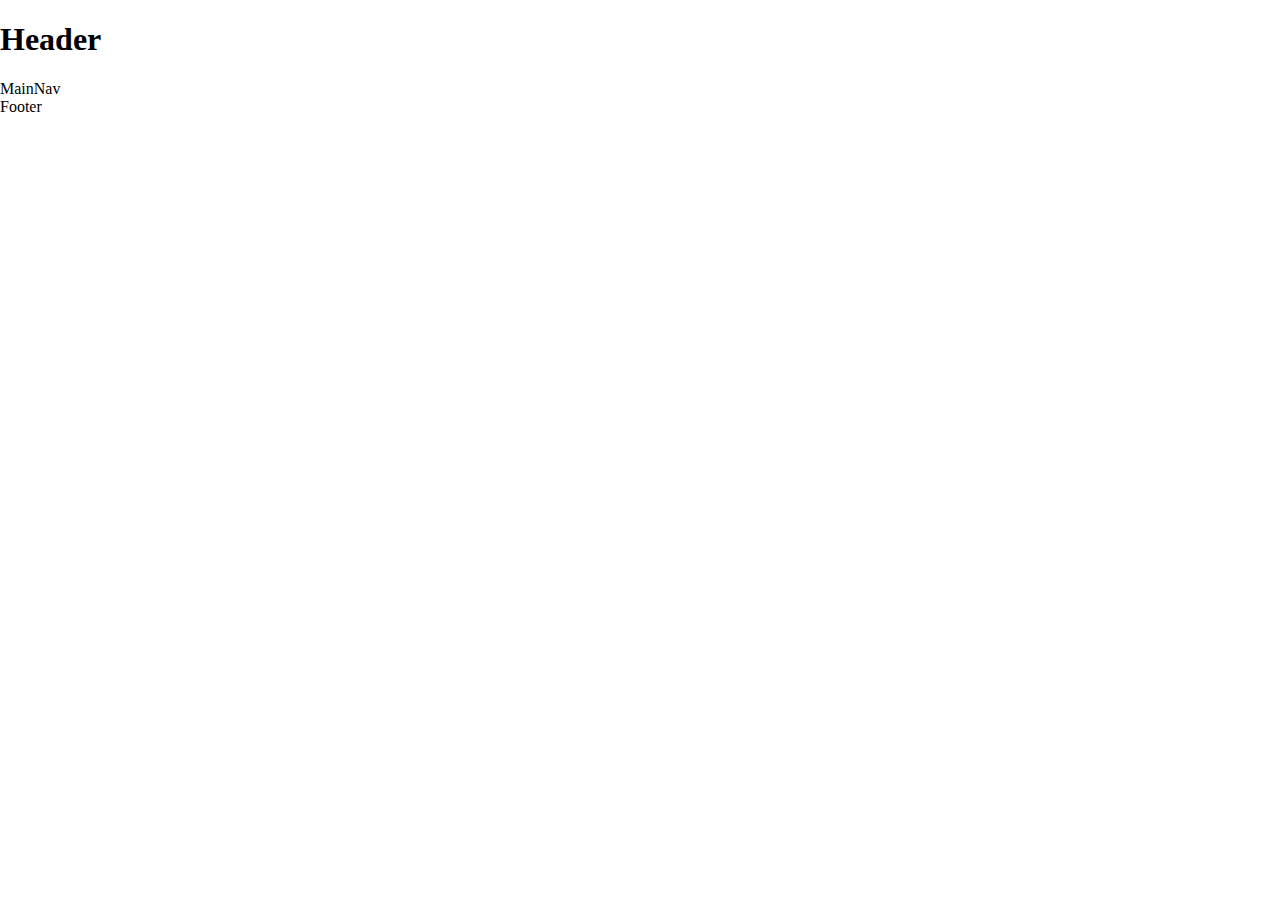
==== index.html @ 578b9fd7 "initial project" ====
<!DOCTYPE html>
<html lang="en">
<head>
  <meta charset="UTF-8">
  <meta name="viewport" content="width=device-width, initial-scale=1.0">
  <title>Home Page</title>
  <link rel="stylesheet" href="./styles/main.css">
  <link rel="stylesheet" href="./styles/index.css">
</head>
<body>
  <header>
    <h1>Header</h1>
  </header>
  <div class="container flex">
    <main>
      Main
    </main>
    <nav>
      Nav
    </nav>
  </div>
  <footer>
    Footer
  </footer>
</body>
</html>
---- styles/main.css ----
* {
  box-sizing: border-box;
}

body {
  margin: 0;
  padding: 0;
}

.flex {
  display: flex;
}

@media screen and (max-width: 768px) {
  .container {
    flex-direction: column-reverse;
  }
}
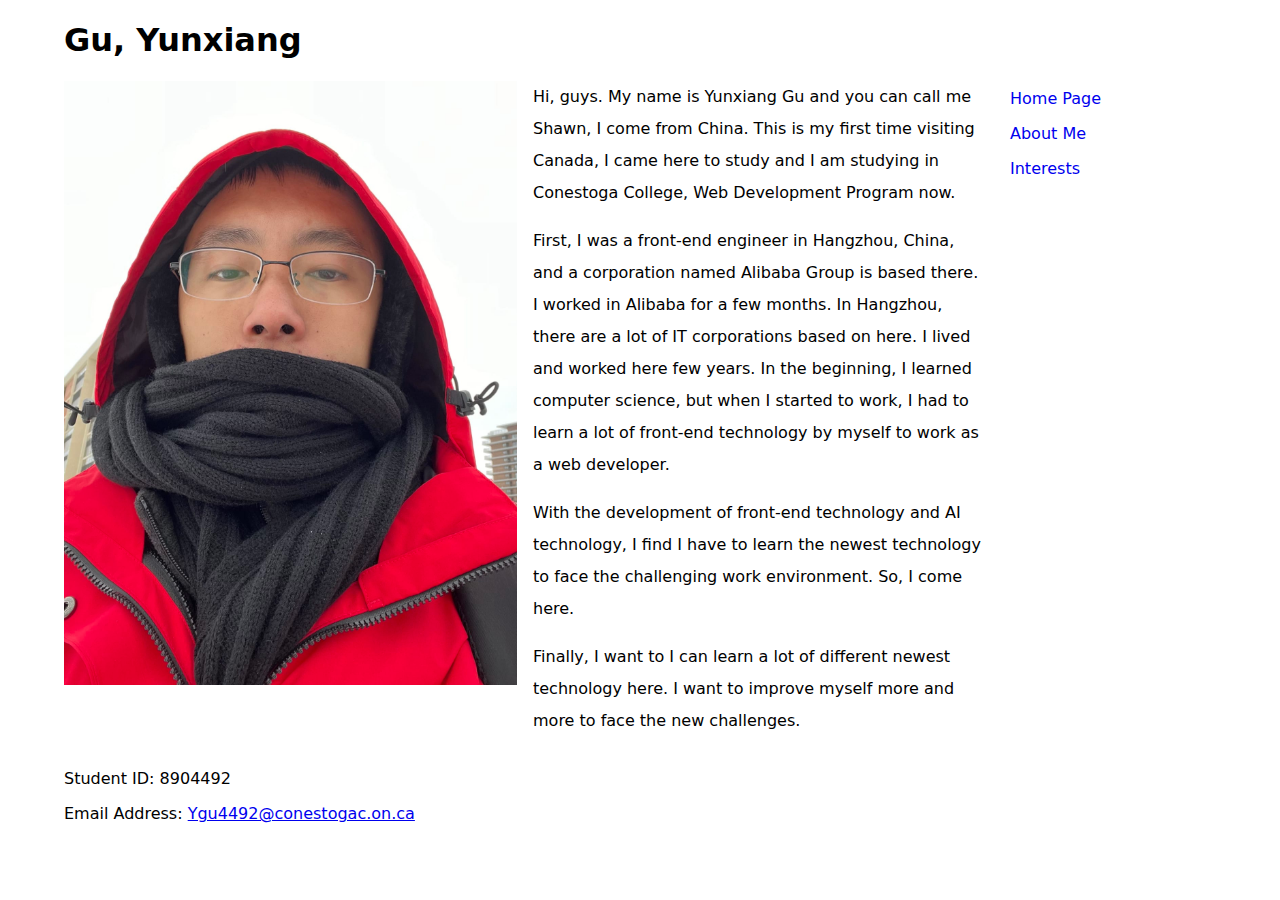
==== commit 2069b5f5: "update for all pages" ====
--- a/index.html
+++ b/index.html
@@ -1,5 +1,6 @@
 <!DOCTYPE html>
 <html lang="en">
+
 <head>
   <meta charset="UTF-8">
   <meta name="viewport" content="width=device-width, initial-scale=1.0">
@@ -7,20 +8,75 @@
   <link rel="stylesheet" href="./styles/main.css">
   <link rel="stylesheet" href="./styles/index.css">
 </head>
+
 <body>
-  <header>
-    <h1>Header</h1>
+  <header class="container">
+    <h1>Gu, Yunxiang</h1>
   </header>
   <div class="container flex">
-    <main>
-      Main
+    <main class="grid">
+      <picture>
+        <img
+          sizes="(max-width: 1400px) 100vw, 1400px"
+          srcset="
+            ./assets/images/IMG_3173_ermwwg/IMG_3173_ermwwg_c_scale,w_200.jpg 200w,
+            ./assets/images/IMG_3173_ermwwg/IMG_3173_ermwwg_c_scale,w_396.jpg 396w,
+            ./assets/images/IMG_3173_ermwwg/IMG_3173_ermwwg_c_scale,w_577.jpg 577w,
+            ./assets/images/IMG_3173_ermwwg/IMG_3173_ermwwg_c_scale,w_707.jpg 707w,
+            ./assets/images/IMG_3173_ermwwg/IMG_3173_ermwwg_c_scale,w_820.jpg 820w,
+            ./assets/images/IMG_3173_ermwwg/IMG_3173_ermwwg_c_scale,w_917.jpg 917w,
+            ./assets/images/IMG_3173_ermwwg/IMG_3173_ermwwg_c_scale,w_1015.jpg 1015w,
+            ./assets/images/IMG_3173_ermwwg/IMG_3173_ermwwg_c_scale,w_1094.jpg 1094w,
+            ./assets/images/IMG_3173_ermwwg/IMG_3173_ermwwg_c_scale,w_1176.jpg 1176w,
+            ./assets/images/IMG_3173_ermwwg/IMG_3173_ermwwg_c_scale,w_1257.jpg 1257w,
+            ./assets/images/IMG_3173_ermwwg/IMG_3173_ermwwg_c_scale,w_1330.jpg 1330w,
+            ./assets/images/IMG_3173_ermwwg/IMG_3173_ermwwg_c_scale,w_1394.jpg 1394w,
+            ./assets/images/IMG_3173_ermwwg/IMG_3173_ermwwg_c_scale,w_1400.jpg 1400w"
+          src="./assets/images/IMG_3173_ermwwg/IMG_3173_ermwwg_c_scale,w_1400.jpg"
+          alt="avatar">
+      </picture>
+      <div class="introduction">
+        <p>
+          Hi, guys. My name is Yunxiang Gu and you can call me Shawn, I come from China.
+          This is my first time visiting Canada, I came here to study and I am studying in Conestoga College, Web Development
+          Program now.
+        </p>
+        <p>
+          First, I was a front-end engineer in Hangzhou, China, and a corporation named Alibaba Group is based there. I worked in
+          Alibaba for a few months. In Hangzhou, there are a lot of IT corporations based on here. I lived and worked here few
+          years. In the beginning, I learned computer science, but when I started to work, I had to learn a lot of front-end
+          technology by myself to work as a web developer.
+        </p>
+        <p>
+          With the development of front-end technology and AI technology, I find I have to learn the newest technology to face the
+          challenging work environment. So, I come here.
+        </p>
+        <p>
+          Finally, I want to I can learn a lot of different newest technology here. I want to improve myself more and more to face
+          the new challenges.
+        </p>
+      </div>
     </main>
     <nav>
-      Nav
+      <ul>
+        <li>
+          <a href="/">Home Page</a>
+        </li>
+        <li>
+          <a href="/pages/about.html">About Me</a>
+        </li>
+        <li>
+          <a href="/pages/interests.html">Interests</a>
+        </li>
+      </ul>
     </nav>
   </div>
-  <footer>
-    Footer
+  <footer class="container">
+    <p>Student ID: 8904492</p>
+    <p>Email Address:
+      <a href="mailto:Ygu4492@conestogac.on.ca">Ygu4492@conestogac.on.ca</a>
+    </p>
   </footer>
 </body>
+
 </html>--- a/styles/main.css
+++ b/styles/main.css
@@ -5,10 +5,44 @@
 body {
   margin: 0;
   padding: 0;
+  font-family: system-ui, -apple-system, BlinkMacSystemFont, 'Segoe UI', Roboto, Oxygen, Ubuntu, Cantarell, 'Open Sans', 'Helvetica Neue', sans-serif;
 }
 
 .flex {
   display: flex;
+}
+
+.grid {
+  display: grid;
+}
+
+.container {
+  margin: 0 auto;
+  padding: 0 24px;
+  max-width: 1200px;
+}
+
+main {
+  flex: 1;
+}
+
+main + nav {
+  padding-left: 24px;
+  min-width: 230px;
+}
+
+nav > ul {
+  margin: 0;
+  padding: 0;
+  list-style-type: none;
+}
+
+nav > ul > li {
+  padding: 8px 0;
+}
+
+nav > ul > li > a {
+  text-decoration: none;
 }
 
 @media screen and (max-width: 768px) {
--- a/styles/index.css
+++ b/styles/index.css
@@ -0,0 +1,21 @@
+main {
+  grid-template-columns: 1fr 1fr;
+  gap: 16px;
+}
+
+picture {
+  width: 100%;
+}
+
+picture > img {
+  width: 100%;
+}
+
+.introduction > p {
+  font-size: 16px;
+  line-height: 2;
+}
+
+.introduction > p:first-child {
+  margin-top: 0;
+}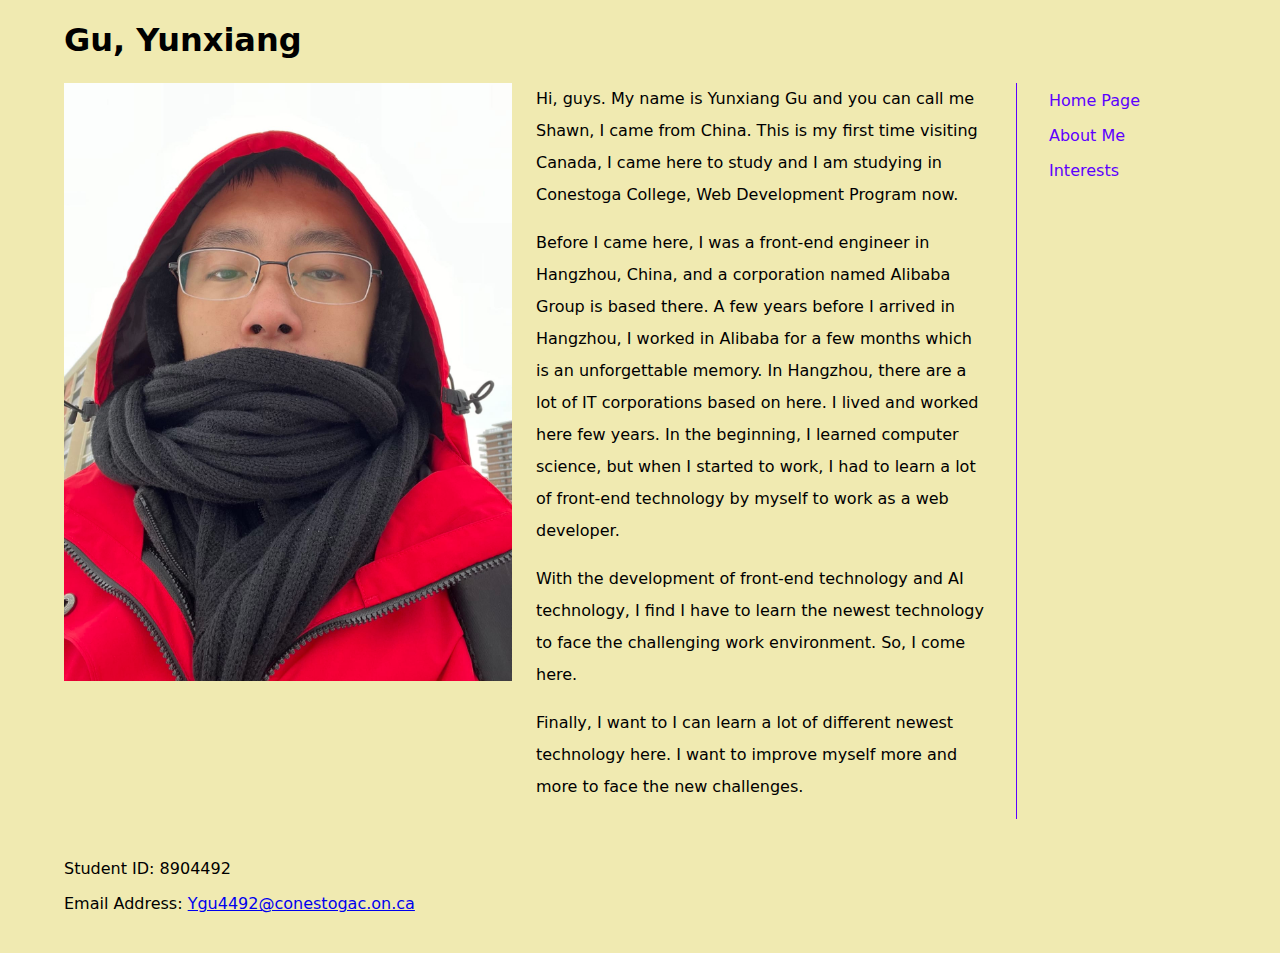
==== commit e55c7ed3: "update styles" ====
--- a/index.html
+++ b/index.html
@@ -37,15 +37,15 @@
       </picture>
       <div class="introduction">
         <p>
-          Hi, guys. My name is Yunxiang Gu and you can call me Shawn, I come from China.
-          This is my first time visiting Canada, I came here to study and I am studying in Conestoga College, Web Development
-          Program now.
+          Hi, guys. My name is Yunxiang Gu and you can call me Shawn, I came from China.
+          This is my first time visiting Canada, I came here to study and I am studying in Conestoga College, Web Development Program now.
         </p>
         <p>
-          First, I was a front-end engineer in Hangzhou, China, and a corporation named Alibaba Group is based there. I worked in
-          Alibaba for a few months. In Hangzhou, there are a lot of IT corporations based on here. I lived and worked here few
-          years. In the beginning, I learned computer science, but when I started to work, I had to learn a lot of front-end
-          technology by myself to work as a web developer.
+          Before I came here, I was a front-end engineer in Hangzhou, China, and a corporation named Alibaba Group is based there.
+          A few years before I arrived in Hangzhou, I worked in Alibaba for a few months which is an unforgettable memory. In
+          Hangzhou, there are a lot of IT corporations based on here. I lived and worked here few years. In the beginning, I
+          learned computer science, but when I started to work, I had to learn a lot of front-end technology by myself to work as
+          a web developer.
         </p>
         <p>
           With the development of front-end technology and AI technology, I find I have to learn the newest technology to face the
--- a/styles/main.css
+++ b/styles/main.css
@@ -1,11 +1,16 @@
 * {
   box-sizing: border-box;
+}
+
+header.container {
+  margin-bottom: 24px;
 }
 
 body {
   margin: 0;
   padding: 0;
   font-family: system-ui, -apple-system, BlinkMacSystemFont, 'Segoe UI', Roboto, Oxygen, Ubuntu, Cantarell, 'Open Sans', 'Helvetica Neue', sans-serif;
+  background-color: #f0eab1;
 }
 
 .flex {
@@ -26,27 +31,49 @@
   flex: 1;
 }
 
-main + nav {
-  padding-left: 24px;
-  min-width: 230px;
+main+nav {
+  margin-left: 32px;
+  padding-left: 16px;
+  min-width: 200px;
+  border-left: 1px solid #5c00ff;
 }
 
-nav > ul {
+nav>ul {
   margin: 0;
   padding: 0;
   list-style-type: none;
 }
 
-nav > ul > li {
-  padding: 8px 0;
+nav>ul>li>a {
+  display: block;
+  padding: 8px 16px;
+  color: #5c00ff;
+  text-decoration: none;
 }
 
-nav > ul > li > a {
-  text-decoration: none;
+nav>ul>li>a:hover {
+  background-color: rgba(0, 0, 0, .1);
+}
+
+footer.container {
+  padding-top: 24px;
+  padding-bottom: 24px;
 }
 
 @media screen and (max-width: 768px) {
   .container {
     flex-direction: column-reverse;
   }
+
+  main+nav {
+    margin-left: 0;
+    margin-bottom: 24px;
+    padding: 16px 0;
+    border-left: none;
+    border-bottom: 1px solid #5c00ff;
+  }
+
+  main+nav > ul > li {
+    display: inline-block;
+  }
 }--- a/styles/index.css
+++ b/styles/index.css
@@ -1,6 +1,6 @@
 main {
   grid-template-columns: 1fr 1fr;
-  gap: 16px;
+  gap: 24px;
 }
 
 picture {
@@ -18,4 +18,13 @@
 
 .introduction > p:first-child {
   margin-top: 0;
+}
+
+@media screen and (max-width: 768px) {
+  main.grid {
+    display: block;
+  }
+  .introduction {
+    margin-top: 24px;
+  }
 }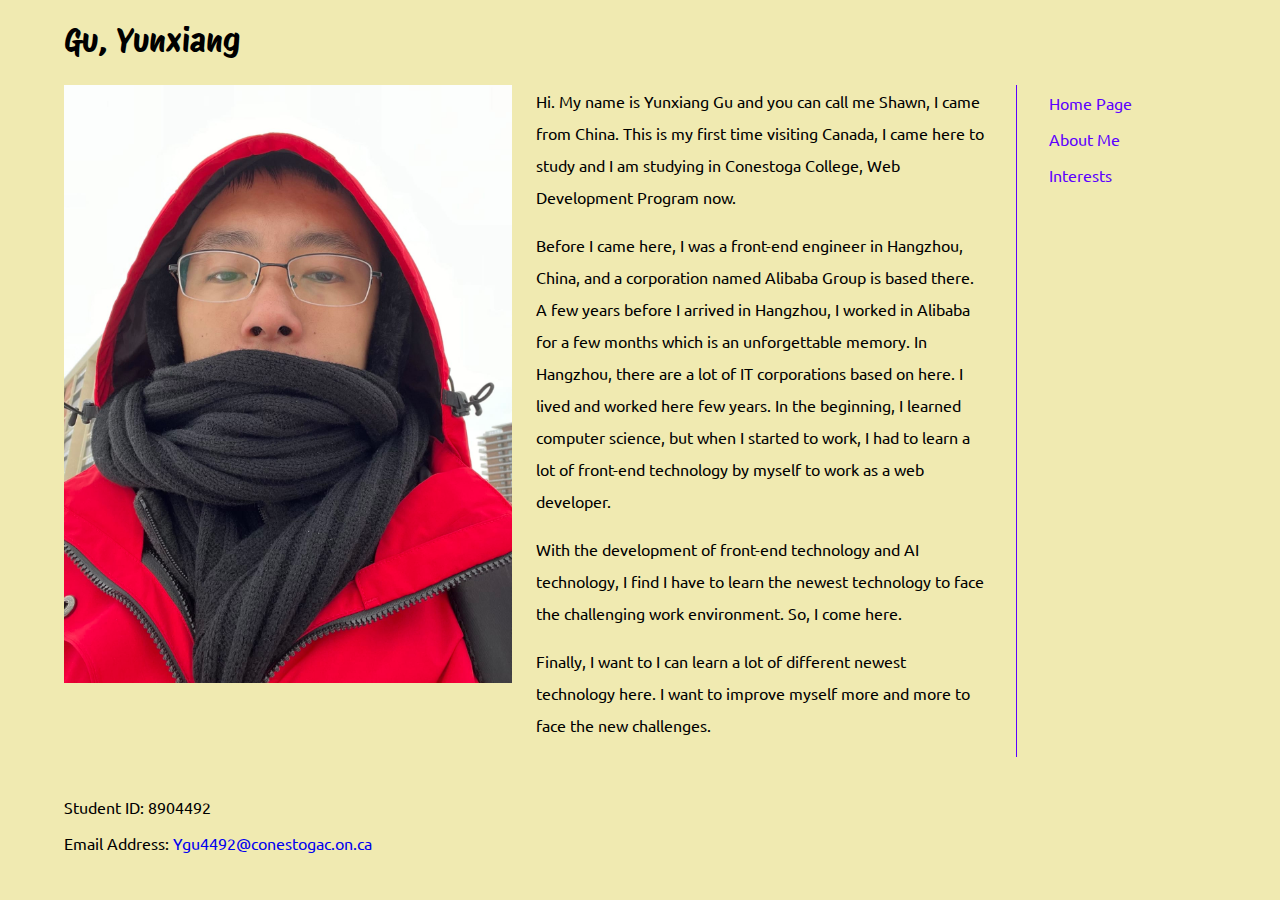
==== commit 0a4430e0: "update styles" ====
--- a/index.html
+++ b/index.html
@@ -37,7 +37,7 @@
       </picture>
       <div class="introduction">
         <p>
-          Hi, guys. My name is Yunxiang Gu and you can call me Shawn, I came from China.
+          Hi. My name is Yunxiang Gu and you can call me Shawn, I came from China.
           This is my first time visiting Canada, I came here to study and I am studying in Conestoga College, Web Development Program now.
         </p>
         <p>
--- a/styles/main.css
+++ b/styles/main.css
@@ -1,3 +1,5 @@
+@import url('https://fonts.googleapis.com/css2?family=Protest+Riot&family=Ubuntu:ital,wght@0,300;0,400;0,500;0,700;1,300;1,400;1,500;1,700&display=swap');
+
 * {
   box-sizing: border-box;
 }
@@ -7,10 +9,40 @@
 }
 
 body {
+  position: relative;
   margin: 0;
   padding: 0;
-  font-family: system-ui, -apple-system, BlinkMacSystemFont, 'Segoe UI', Roboto, Oxygen, Ubuntu, Cantarell, 'Open Sans', 'Helvetica Neue', sans-serif;
+  font-family: "Ubuntu", system-ui, -apple-system, BlinkMacSystemFont, 'Segoe UI', Roboto, Oxygen, Ubuntu, Cantarell, 'Open Sans', 'Helvetica Neue', sans-serif;
+  font-size: 16px;
+
   background-color: #f0eab1;
+}
+
+h1, h2, h3, h4, h5 {
+  font-family: "Protest Riot", sans-serif;
+  font-weight: 500;
+}
+
+h1 {
+  font-size: 32px;
+  line-height: 1.25;
+  animation: textGradient 10s infinite;
+}
+
+/* 3: Add a new CSS style */
+/* I wanted to make my page have a little animation vision effect, so I used the CSS3 animation to do it.  */
+@keyframes textGradient {
+  0% {
+    color: red;
+  }
+
+  50% {
+    color: green;
+  }
+
+  100% {
+    color: blue;
+  }
 }
 
 .flex {
@@ -60,6 +92,14 @@
   padding-bottom: 24px;
 }
 
+footer a {
+  text-decoration: none;
+}
+
+footer a:hover {
+  text-decoration: underline;
+}
+
 @media screen and (max-width: 768px) {
   .container {
     flex-direction: column-reverse;
@@ -73,7 +113,7 @@
     border-bottom: 1px solid #5c00ff;
   }
 
-  main+nav > ul > li {
+  main+nav>ul>li {
     display: inline-block;
   }
 }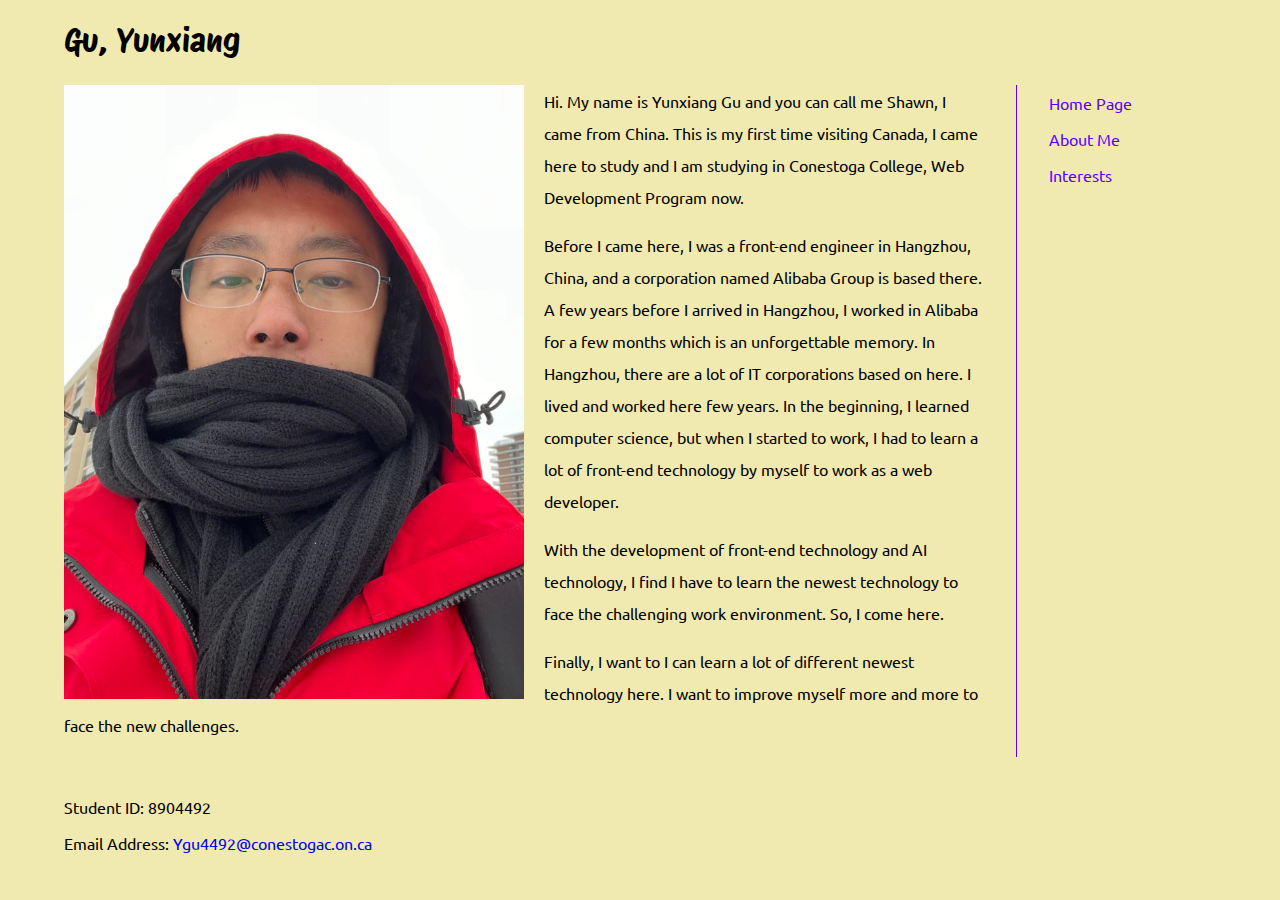
==== commit 9ed1b229: "update home page layout" ====
--- a/index.html
+++ b/index.html
@@ -14,7 +14,7 @@
     <h1>Gu, Yunxiang</h1>
   </header>
   <div class="container flex">
-    <main class="grid">
+    <main>
       <picture>
         <img
           sizes="(max-width: 1400px) 100vw, 1400px"
--- a/styles/index.css
+++ b/styles/index.css
@@ -1,29 +1,26 @@
-main {
-  grid-template-columns: 1fr 1fr;
-  gap: 24px;
+main {}
+
+picture {
+  float: left;
+  margin-right: 20px;
+
+  width: 50%;
 }
 
-picture {
+picture>img {
   width: 100%;
 }
 
-picture > img {
-  width: 100%;
-}
-
-.introduction > p {
+.introduction>p {
   font-size: 16px;
   line-height: 2;
 }
 
-.introduction > p:first-child {
+.introduction>p:first-child {
   margin-top: 0;
 }
 
 @media screen and (max-width: 768px) {
-  main.grid {
-    display: block;
-  }
   .introduction {
     margin-top: 24px;
   }
